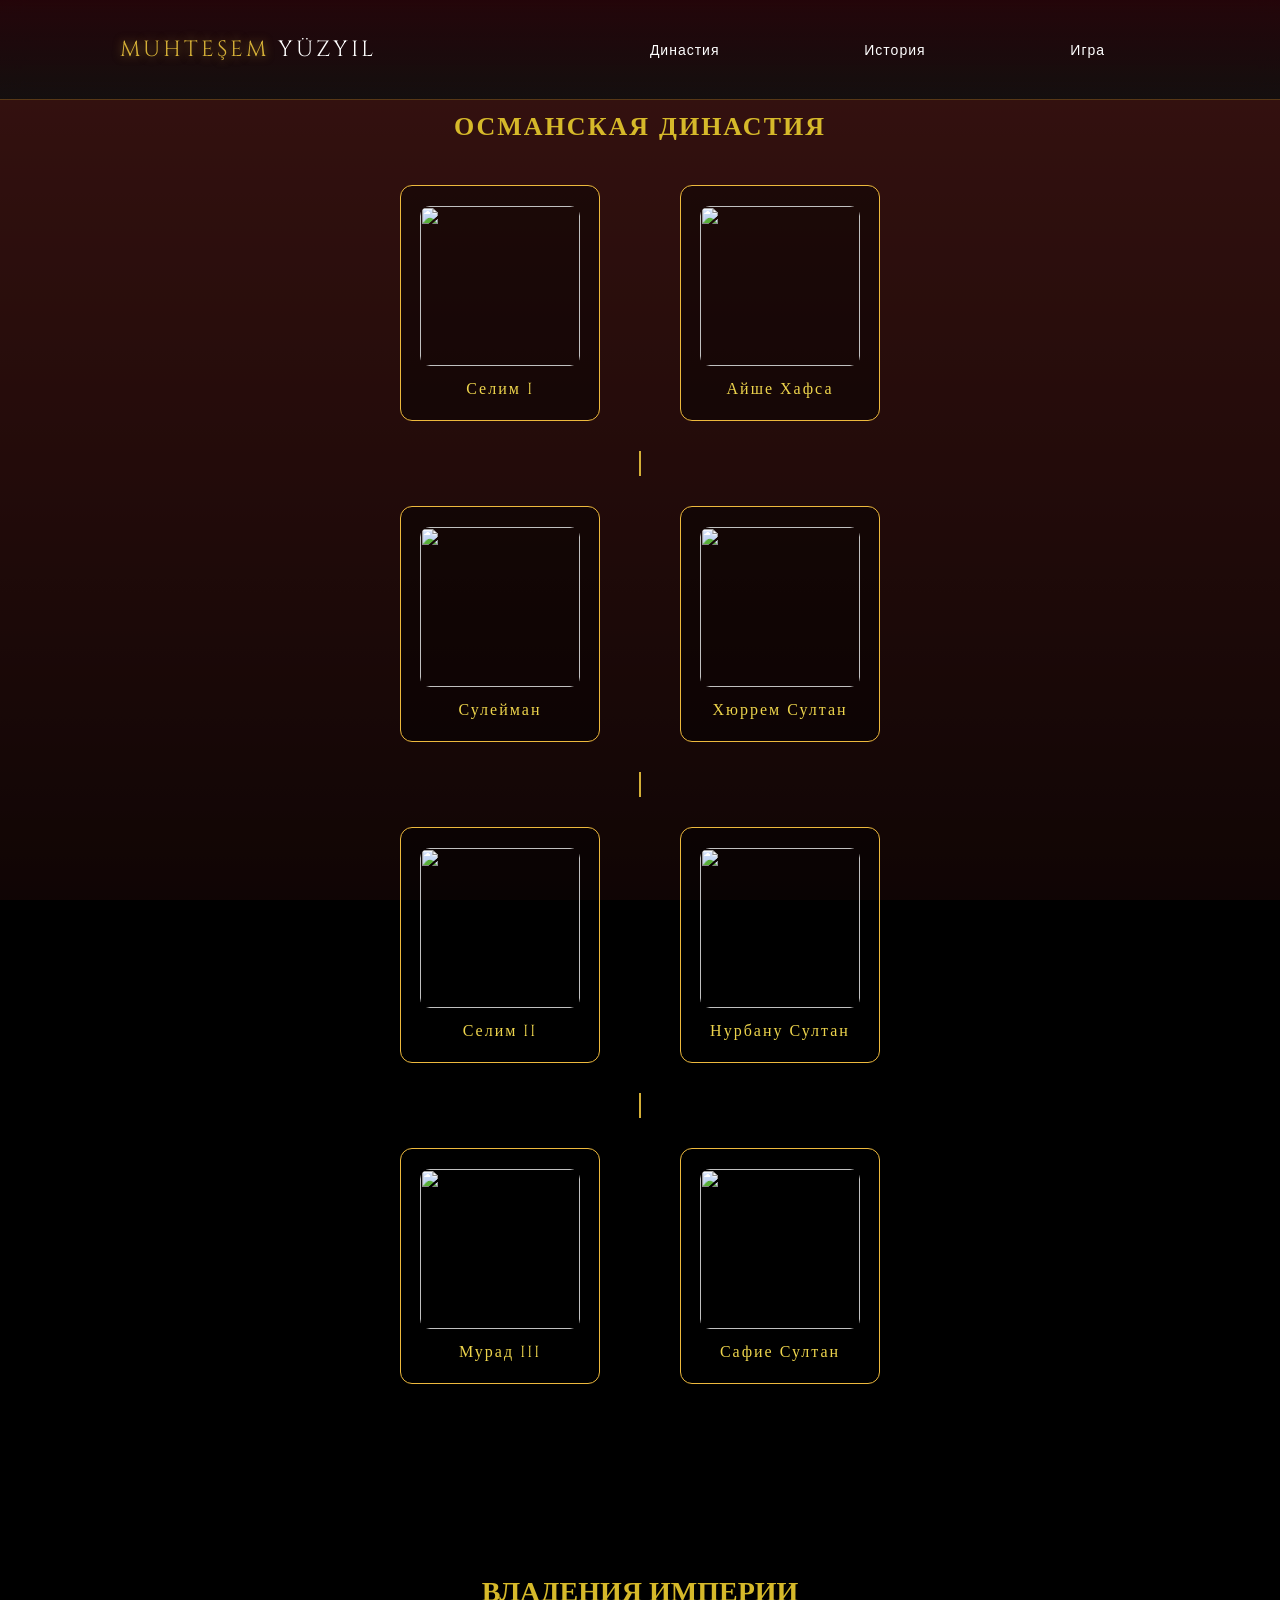
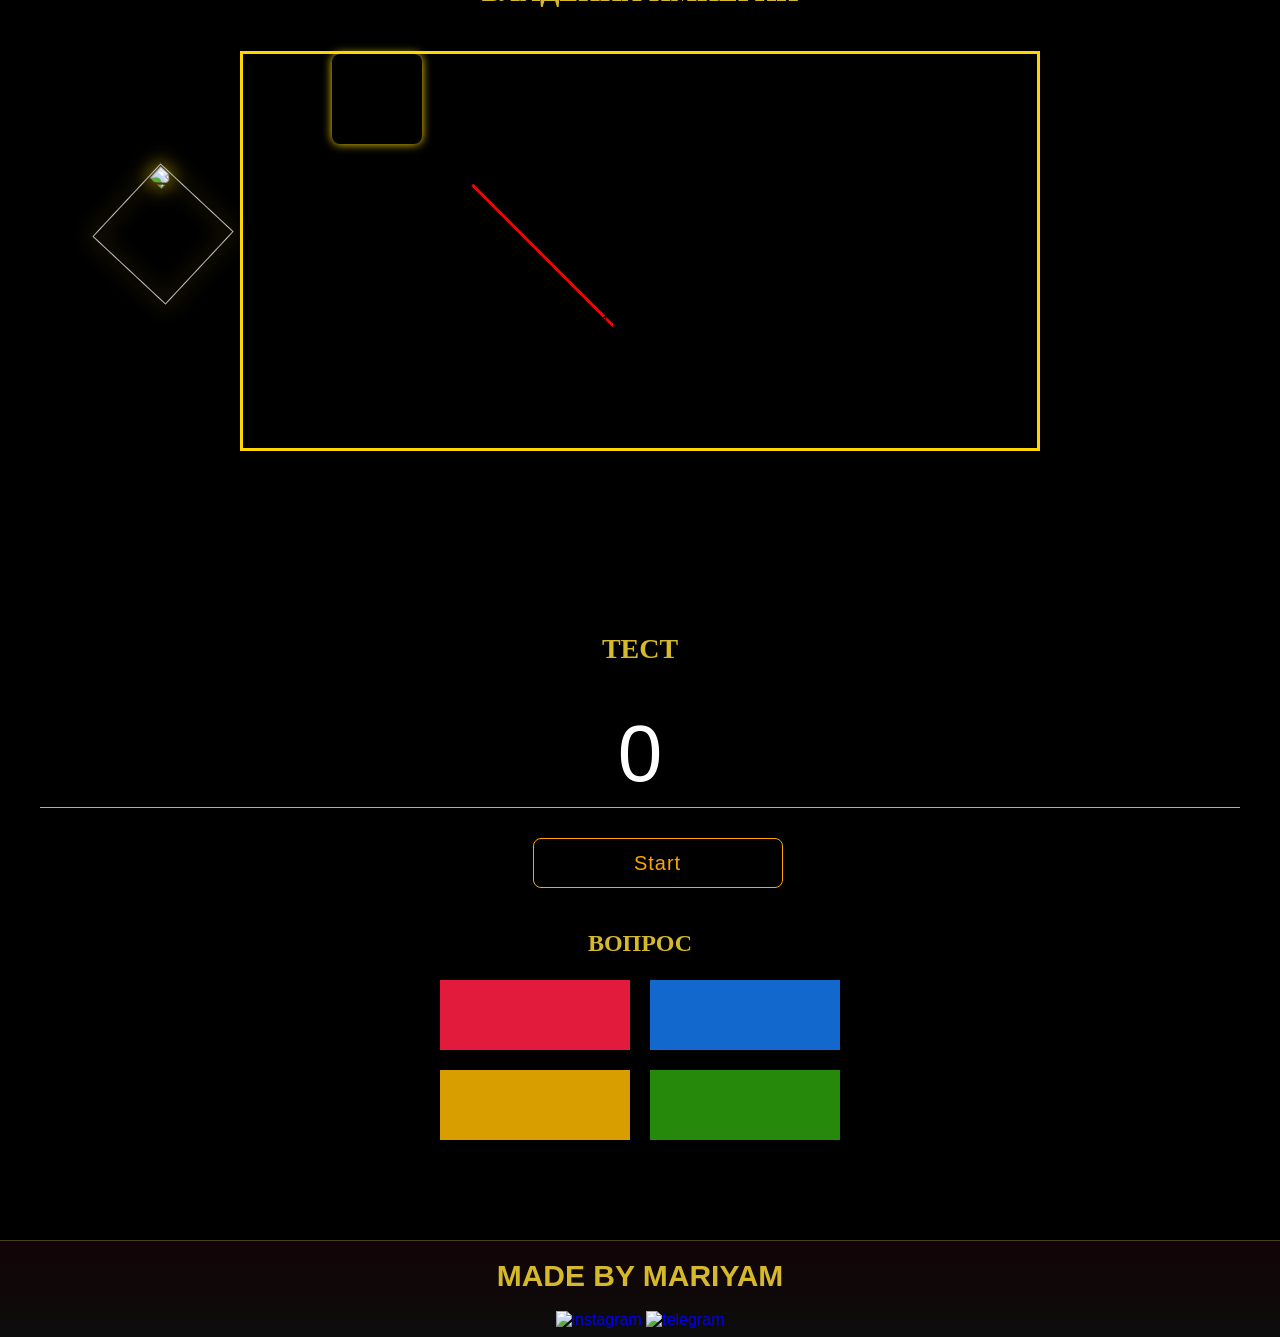
==== dynasty.html @ 9ba416c9 "init" ====
<!DOCTYPE html>
<html lang="en">
<head>
    <meta charset="UTF-8">
    <title>Династия</title>
    <link href="https://fonts.googleapis.com/css2?family=Cinzel:wght@400;600&family=Playfair+Display:wght@400;600&display=swap" rel="stylesheet">
    <link rel="stylesheet" href="project/css/style.css">
    <link rel="stylesheet" href="project/css/core.css">
    <link rel="stylesheet" href="project/css/dynasty.css">
</head>
<body>

<div class="wrapper">
    <div class="header">
        <div class="container">
            <div class="inner_header">
                <a href="index.html">
                    <div class="logotype">
                        <span class="gold">MUHTEŞEM</span>
                        <span class="white">YÜZYIL</span>
                    </div>
                </a>
                <ul class="menu">
                    <li class="menu_link">
                        <a href="dynasty.html">Династия</a>
                    </li>
                    <li class="menu_link">
                        <a href="history.html">История</a>
                    </li>
                    <li class="menu_link">
                        <a href="game.html">Игра</a>
                    </li>
                </ul>
<!--                <button class="btn" id="btn-get">Click me!</button>-->
            </div>
        </div>
    </div>

    <div class="dynasty">
        <h2>Османская династия</h2>

            <div id="dynasty_tree"></div>

        <div class="smoke"></div>
    </div>

    <div class="move_block">
        <div class="container">
            <h2>Владения империи</h2>
            <div class="ottoman_map">
                <div class="parent_block">

                    <div class="route">
                        <div class="route-line"></div>
                        <div class="route-arrow"></div>

<!--                        <img src="https://image.shutterstock.com/image-vector/ottoman-empire-flags-turkey-old-260nw-2445225879.jpg" class="ottoman-flag">-->

                        <div class="conquest-text">1517г. - Завоевание Египта</div>
                    </div>


                    <img src="https://www.pngarts.com/files/3/Compass-PNG-Pic.png" class="compass">

                    <div class="child_block"></div>

                </div>
            </div>
        </div>
    </div>

    <div class="stopwatch">
        <div class="container">
            <h2 class="test">ТЕСТ</h2>
            <div class="time">
                <div class="time_block">
                    <div class="interval" id="seconds">0</div>
                </div>
            </div>
            <div class="time_buttons">
                <button class="btn" id="start">Start</button>
<!--                <button class="btn" id="stop">Stop</button>-->
<!--                <button class="btn" id="reset">Reset</button>-->
            </div>
        </div>
        <div class="quiz">
            <h3 id="question">Вопрос</h3>
            <div class="answers">
                <button class="answer red"></button>
                <button class="answer blue"></button>
                <button class="answer yellow"></button>
                <button class="answer green"></button>
            </div>
        </div>
    </div>


    <div class="footer">
        <div class="container">
            <div class="inner_footer">
                <h2>Made by Mariyam</h2>
            </div>
            <a href="https://www.instagram.com/mari__07_/" target="_blank">
                <img src="https://cdn-icons-png.flaticon.com/512/2111/2111463.png" alt="instagram">
            </a>
            <a href="https://t.me/mari_dzh7" target="_blank">
                <img src="https://cdn-icons-png.flaticon.com/512/2111/2111646.png" alt="telegram">
            </a>
        </div>
    </div>
</div>

<div class="modal">
    <div class="modal_dialog">
        <div class="modal_content">
            <form action="#">
                <div class="modal_close">&times;</div>
                <div class="modal_title">Мы свяжемся с вами как можно быстрее!</div>
                <label>
                    <input required placeholder="Ваше имя" name="name" type="text" class="modal_input">
                </label>
                <label>
                    <input required placeholder="Ваш номер телефона" name="phone" class="modal_input">
                </label>
                <button class="btn btn_dark btn_min">Перезвонить мне</button>
            </form>
        </div>
    </div>
</div>

</body>
<script src="project/js/dynasty.js"></script>
<script src="project/js/modal.js"></script>
</html>
---- project/css/style.css ----
/* HEADER */
body {
    /*cursor: url('https://chatgpt.com/backend-api/estuary/content?id=file_00000000013c7243aaf059fb19b77532&ts=492713&p=fs&cid=1&sig=d4c660093b5280d7001f8eb214fd654121c691ce8e9b17102911279c625fac10&v=0') auto;*/
}
/*:root {*/
/*    --gold: #d4af37;*/
/*    --dark: #0a0a0a;*/
/*    --text: #e8d7a5;*/
/*}*/

/*body {*/
/*    background: var(--dark);*/
/*    color: var(--text);*/
/*    font-family: 'Cormorant Garamond', serif;*/
/*}*/
/*.container {*/
/*    width: 90%;*/
/*    margin: 0 auto;*/
/*}*/

/*section {*/
/*    padding: 120px 0;*/
/*}*/
.header {
    height: 100px;
    display: flex;
    align-items: center;
    width: 100%;
    position: fixed;
    top: 0;
    padding: 20px 0;
    background: linear-gradient(
            to bottom,
            rgba(35, 5, 10, 0.95),
            rgba(15, 15, 15, 0.85)
    );
    backdrop-filter: blur(12px);
    border-bottom: 1px solid rgba(212,175,55,0.3);
    z-index: 1000;
    transition: 0.4s ease;
}

.inner_header {
    width: 90%;
    margin: auto;

    height: 100%;
    display: flex;
    align-items: center;
    justify-content: space-between;
    padding: 10px 20px;
    border-radius: 10px;
    transition: 0.3s;
}

/* LOGOTYPE */

.logotype {
    font-size: 22px;
    cursor: pointer;
    font-family: 'Cinzel', serif;
    letter-spacing: 3px;
}
.logotype .gold{
    color: #d4af37;
    text-shadow: 0 0 10px rgba(212,175,55,0.6);
}
.logotype .white{
    color: white;
}

/* HEADER MENU */

.menu {
    display: flex;
    justify-content: space-around;
    width: 600px;
}

.menu_link a {
    margin-left: 35px;
    text-decoration: none;
    color: white;
    font-size: 14px;
    letter-spacing: 1px;
    position: relative;
    transition: 0.3s;
}

.menu_link a:hover {
    text-decoration: underline;
    color: #d4af37;
    text-shadow: 0 0 8px rgba(90, 15, 28, 0.8);
}
.menu_link a::after{
    content: "";
    position: absolute;
    left: 0;
    bottom: -6px;
    width: 0;
    height: 1px;
    background: #d4af37;
    transition: 0.4s ease;
}
.menu a:hover::after {
    width: 100%;
}
.btn {
    margin-left: 35px;
    text-decoration: none;
    color: white;
    font-size: 18px;
    letter-spacing: 1px;
    position: relative;
    transition: 0.3s;
}
.btn:hover {
    text-decoration: underline;
    color: #d4af37;
    text-shadow: 0 0 8px rgba(90, 15, 28, 0.8);
}

/* MAIN BLOCK */

.main_block {
    position: relative;
    min-height: 100vh;
    background: url("https://cdn.slidesharecdn.com/ss_thumbnails/thetopkappalacemuseum-090712150427-phpapp02-thumbnail.jpg?width=640&height=640&fit=bounds") center/cover no-repeat;
    overflow: hidden;
    display: flex;
    align-items: center;
    animation: slowZoom 5s ease-in-out infinite alternate;
}

@keyframes slowZoom {
    from { background-size: 100%; }
    to { background-size: 110%; }
}
.overlay {
    position: absolute;
    inset: 0;
    background: linear-gradient(
            to bottom,
            rgba(0,0,0,0.6),
            rgba(0,0,0,0.9)
    );
    z-index: 1;
}
.overlay {
    position: absolute;
    inset: 0;
    background: linear-gradient(
            to bottom,
            rgba(0,0,0,0.6),
            rgba(0,0,0,0.9)
    );
    z-index: 1;
}
/*.inner_main {*/
/*    position: relative;*/
/*    z-index: 3;*/
/*    text-align: center;*/
/*    color: #e8d7a5;*/
/*    width: 100%;*/
/*}*/

/*.title {*/
/*    font-size: 70px;*/
/*    font-family: 'Cinzel', serif;*/
/*    letter-spacing: 6px;*/
/*    background: linear-gradient(90deg, #b8860b, #ffd700, #b8860b);*/
/*    background-size: 200%;*/
/*    -webkit-background-clip: text;*/
/*    -webkit-text-fill-color: transparent;*/
/*    animation: goldMove 6s linear infinite;*/
/*}*/

/*@keyframes goldMove {*/
/*    to { background-position: 200%; }*/
/*}*/
.inner_main {
    position: relative;
    z-index: 3;
    text-align: center;
    color: #e8d7a5;
    width: 100%;
    display: flex;
    justify-content: center;
    align-items: center;
    min-height: 100vh;
    /*max-width: 900px;*/
    /*margin: 0 auto;*/
}

.title {
    font-size: 80px;
    font-family: 'Cinzel', serif;
    letter-spacing: 8px;
    background: linear-gradient(90deg, #b8860b, #ffd700, #b8860b);
    background-size: 200%;
    -webkit-background-clip: text;
    -webkit-text-fill-color: transparent;
    animation: goldMove 6s linear infinite;
    text-transform: uppercase;
    line-height: 1.2;
}

@keyframes goldMove {
    to { background-position: 200%; }
}
.text_side {
    animation: fadeUp 2s ease forwards;
    opacity: 0.8;
    /*max-width: 800px;*/
    /*margin: 20px auto;*/
}

@keyframes fadeUp {
    from {
        transform: translateY(90px);
        opacity: 0;
    }
    to {
        transform: translateY(0);
        opacity: 1;
    }
}

.main_text {
    margin: 10px;
    font-size: 30px;
    font-family: 'Cormorant Garamond', serif;
}
.quote {
    font-size: 30px;
    font-family: 'Cormorant Garamond', serif;
}
#dustCanvas {
    position: absolute;
    inset: 0;
    z-index: 2;
    pointer-events: none;
}
.main_block::after {
    content: "";
    position: absolute;
    inset: 0;
    background: url("https://avatars.mds.yandex.net/i?id=16b8038b247b19db15b7fdd1bf0039f4725f9cbc-9211743-images-thumbs&n=13") center/cover no-repeat;
    z-index: 3;
    opacity: 0.05;
    animation: smokeMove 20s linear infinite;
}

@keyframes smokeMove {
    from { transform: translateX(-5%); }
    to { transform: translateX(5%); }
}
.main_block::before {
    content: "";
    position: absolute;
    inset: 0;
    background: radial-gradient(circle at center, transparent 40%, black 90%);
    z-index: 2;
}

/* BUTTONS COLOR PICKER */

.colors-buttons {
    display: flex;
    justify-content: space-between;
    margin-top: 50px;
}

.btn-color {
    border-radius: 20px;
    border-color: white !important;
}

/* FOOTER */

.footer {
    background: #2c2d2f;
    width: 100%;
    background: linear-gradient(
            to bottom,
            rgba(19, 4, 6, 0.95),
            rgba(15, 15, 15, 0.85)
    );
    border-top: 1px solid rgba(212,175,55,0.3);
}

.inner_footer {
    display: flex;
    align-items: center;
    justify-content: center;
    height: 70px;
}

.footer h2 {
    text-transform: uppercase;
    color: #d6b92a;
    font-weight: 600;
}
.footer img {
    width: 35px;
    margin-bottom: 8px;
}
.footer .container {
    text-align: center;
}


        /* SLIDER BLOCK */

.inner_slider h2 {
    font-family: 'Cinzel', serif;
    font-size: 28px;
    color: #d4af37;
    margin-bottom: 40px;
    letter-spacing: 2px;
    position: relative;
    z-index: 3;
}
.slider_block {
    padding: 100px 0;
    background: black;
}

.slider {
    position: relative;
    width: 100%;
    height: 450px;
    overflow: hidden;
    border-radius: 20px;
    display: flex;
    align-items: center;
    justify-content: space-between;
    background-size: cover;
    padding: 40px;
}
.slider::after {
    content: "";
    position: absolute;
    inset: 0;
    background: linear-gradient(
            to top,
            rgba(0,0,0,0.9),
            transparent
    );
    pointer-events: none;
}
.slider_block{
    position:relative;
    height:100vh;
    gap: 60px;
    overflow:hidden;
    transition:background-image 1s ease;
    background: url("https://trip-advice.ru/wp-content/uploads/2020/08/stambul-velikolepnyj-vek-ekskursii-dostoprimechatelnosti-2.jpg") center/cover no-repeat;
}
.slider_block::before{
    content:"";
    position:absolute;
    inset:0;
    background:linear-gradient(
            rgba(0,0,0,0.5),
            rgba(0,0,0,0.85)
    );

    backdrop-filter: blur(5px);
}
.slider_block{
    animation: zoomBackground 20s infinite alternate ease-in-out;
}

@keyframes zoomBackground{
    from{
        background-size:100%;
    }
    to{
        background-size:110%;
    }
}
.personage-card {
    min-height: auto;
    transition: opacity 0.5s ease, transform 0.5s ease;
    position: relative;
    z-index: 2;
}
.personage-card h3 {
    font-size: 30px;
    color: #d4af37;
    font-family: 'Cinzel', serif;
    margin-bottom: 10px;
}
.personage-card p{
    font-size: 20px;
    margin: 10px;
    color: white;
    text-align: center;
}
.personage-card img {
    display: block;
    margin: 0 auto;
    position: static;
    object-fit: cover;
    width: 450px;
    height: 300px;
    /*box-shadow:0 0 25px rgba(212,175,55,0.4);*/
    /*border-radius:10px;*/
    border:2px solid #d4af37;
    border-radius: 15px;
    box-shadow: 0 20px 60px rgba(0,0,0,0.6);
    transition: transform 0.5s ease, box-shadow 0.5s ease;
}
.personage-card img:hover {
    transform: scale(1.05);
    box-shadow: 0 30px 80px rgba(212,175,55,0.8);
}

/* CHRONICLE */

.chronicle {
    text-align: center;
    padding: 100px 20px;
    position:relative;
    overflow:hidden;
    transition:background-image 1s ease;
    background: url("https://abrakadabra.fun/uploads/posts/2022-12/1670604159_9-abrakadabra-fun-p-dekoratsii-velikolepnogo-veka-11.jpg") center/cover no-repeat;
}
.chronicle {
    animation: zoomBackground 20s infinite alternate ease-in-out;
}

@keyframes zoomBackground{
    from{
        background-size:100%;
    }
    to{
        background-size:110%;
    }
}

.chronicle::before{
    content:"";
    position:absolute;
    inset:0;
    background:rgba(20,15,5,0.65);
    z-index: 1;
}
.chronicle_item{
    position:relative;
    z-index:2;
}
.chronicle_item h2 {
    font-size: 28px;
    margin-bottom: 40px;
    font-family: 'Cinzel', serif;
    color: #d4af37;
}

.buttons button {
    background: transparent;
    border: 2px solid #d4af37;
    box-shadow: 0 0 30px rgba(90, 15, 28, 0.5);
    border-radius: 10px;
    color: #c6a75e;
    padding: 10px 20px;
    margin: 10px;
    cursor: pointer;
    transition: 0.3s;
    font-size: 18px;
    position: relative;
    overflow: hidden;
}
.buttons button::after {
    content: "";
    position: absolute;
    width: 0;
    height: 100%;
    left: 0;
    top: 0;
    background: rgba(212,175,55,0.2);
    transition: 0.3s;
}
.buttons button::before {
    content: "";
    position: absolute;
    inset: 0;
    background: #bca349;
    transform: scaleX(0);
    transform-origin: left;
    transition: 0.3s;
    z-index: -1;
}

.buttons button:hover::after {
    width: 100%;
}

.buttons button:hover {
    background: #c6a75e;
    color: #111;
}
.scroll-container {
    display: flex;
    align-items: stretch;
    justify-content: center;
    margin-top: 60px;
}
.scroll-roll {
    width: 70px;
    min-height: 220px;

    background:
            radial-gradient(circle at 30% 50%, #f0d8a0, #b3873f 70%);

    border-radius: 50px;

    box-shadow:
            inset 0 0 15px rgba(0,0,0,0.6),
            inset 0 0 40px rgba(80,40,10,0.4);

    transition: transform 1s ease;
}

.scroll-paper {
    background:
            radial-gradient(circle at 50% 40%, rgba(0,0,0,0) 60%, rgba(0,0,0,0.25) 100%),
            linear-gradient(to bottom, #474744, #333230);
    color: #2a1a12;
    width: 0;
    min-height: 220px;
    height: auto;
    overflow: hidden;
    transition: width 1s ease;

    display: flex;
    align-items: center;
    justify-content: center;

    padding: 60px 80px;
    position: relative;

    box-shadow:
            inset 0 0 60px rgba(0,0,0,0.25),
            inset 0 0 120px rgba(120,80,30,0.15),
            0 30px 80px rgba(0,0,0,0.7);
    /*background: linear-gradient(#2c2c2c, #1a1a1a);*/
    border: 1px solid rgba(212,175,55,0.3);
}

.scroll-paper::before {
    content: "";
    position: absolute;
    top: 0;
    left: 0;
    height: 40px;
    width: 100%;
    background: linear-gradient(to bottom, rgba(0,0,0,0.15), transparent);
    pointer-events: none;
}

.scroll-paper h3 {
    font-family: 'Cinzel', serif;
    font-size: 26px;
    text-align: center;
    margin-bottom: 30px;
    color: #5a3d1f;
}

.scroll-paper::after {
    content: "";
    position: absolute;
    inset: 0;
    background: radial-gradient(circle at 10% 20%, rgba(0,0,0,0.15), transparent 40%),
    radial-gradient(circle at 90% 80%, rgba(0,0,0,0.15), transparent 40%);
    pointer-events: none;
}

.scroll-paper.open {
    width: 600px;
}
.scroll-container.open .left-roll {
    transform: rotate(-10deg);
}

.scroll-container.open .right-roll {
    transform: rotate(10deg);
}
.scroll.open {
    max-height: 1000px;
    padding: 40px;
}

#scroll-text {
    font-family: 'Cormorant Garamond', serif;
    font-size: 25px;
    font-weight: bold;
    line-height: 1.9;
    text-align: justify;

    color: #c6a75e;
}
.feather {
    position: absolute;
    width: 40px;
    height: 40px;
    background: url('https://png.klev.club/uploads/posts/2024-03/png-klev-club-p-pero-png-16.png') center/contain no-repeat;
    pointer-events: none;
    transform: rotate(-20deg);
    transition: transform 0.1s linear;
}


/* VIDEO BLOCK */

.block_video {
    background: black;
    padding: 100px 0;
}
.block_video h3{
    font-family: 'Cinzel', serif;
    font-size: 28px;
    color: #d4af37;
}

.inner_block_video {
    display: flex;
    justify-content: center;
    margin-top: 50px;
    border: 2px solid #d4af37;

    box-shadow: 0 0 30px rgba(90, 15, 28, 0.5);
    border-radius: 20px;
}
iframe{
    border: none;
}

/* MODAL */

.modal {
    position: fixed;
    height: 100%;
    width: 100%;
    top: 0;
    left: 0;
    z-index: 2;
    background: rgba(0, 0, 0, 0.5);
    backdrop-filter: blur(10px);
    display: none;
}

.modal_dialog {
    max-width: 500px;
    margin: 200px auto;
}

.modal_content {
    position: relative;
    width: 100%;
    padding: 40px;
    background-color: black;
    border: 2px solid var(--orange);
    border-radius: 4px;
    max-height: 80vh;
    overflow-y: auto;
}

.modal_content form {
    display: flex;
    flex-direction: column;
    align-items: center;
}

.modal_close {
    position: absolute;
    top: 8px;
    right: 14px;
    font-size: 30px;
    color: red;
    opacity: 0.5;
    font-weight: 700;
    border: none;
    background-color: transparent;
    cursor: pointer;
}

.modal_title {
    text-align: center;
    font-size: 22px;
    text-transform: uppercase;
    color: white;
}

.modal_content label, .btn_min {
    width: 100% !important;
    margin-top: 10px;
}

.modal_content input {
    width: 100%;
}
---- project/css/core.css ----
* {
    margin: 0;
    padding: 0;
    box-sizing: border-box;
}

.container {
    width: 1200px;
    margin: 0 auto;
}

body {
    font-family: "Britannic Bold", sans-serif;
    background: #c2d0d0;
}

.btn {
    width: 250px;
    height: 50px;
    font-size: 20px;
    cursor: pointer;
    border: 1px solid var(--orange);
    background: black;
    color: var(--orange);
    border-radius: 8px;
}

.btn:hover {
    background: #414349;
}

.btn:active {
    background: #56585D;
    border: 2px solid var(--orange);
}

a {
    text-decoration: none;
}

li {
    list-style: none;
}

h1 {
    text-align: center;
    font-size: 70px;
    color: white;
    margin: 0 auto;
    text-transform: uppercase;
    font-weight: 600;
}

h2 {
    text-align: center;
    font-size: 30px;
    color: white;
    margin: 0 auto;
    text-transform: uppercase;
    font-weight: 600;
}

h3 {
    text-align: center;
    font-size: 30px;
    color: white;
    margin: 0 auto;
    text-transform: uppercase;
    font-weight: 600;
}

h4 {
    font-size: 24px;
    color: white;
    text-transform: uppercase;
    font-weight: 600;
}

strong {
    color: #F79300;
}

label {
    font-size: 24px;
    color: var(--orange);
}

input {
    width: 350px;
    height: 50px;
    font-size: 20px;
    padding-left: 5px;
    color: var(--orange);
    background: black;
    border: 2px solid var(--orange);
}

.checker {
    color: white;
    font-size: 30px;
}

.btn-slide {
    display: block;
    width: 100px;
    height: 100px;
    background: var(--orange);
    color: black;
    font-size: 20px;
    text-transform: uppercase;
    border-radius: 50%;
    font-weight: 800;
    z-index: 1;
}

.btn-slide:hover {
    background: #b68733 !important;
    cursor: pointer;
    color: white;
}

:root {
    --orange: orange;
    --black: black;
}
---- project/css/dynasty.css ----
/* GMAIL BLOCK */
body {
    position: relative;
    background: black;
}
body::before {
    content: "";
    position: fixed;
    top: 0;
    left: 0;
    width: 100%;
    height: 100%;
    background-image: linear-gradient(rgb(124, 66, 66), rgba(50, 16, 23, 0.9)), url("https://moyatursiya.ru/wp-content/uploads/2022/06/Chto-yest-v-Topkapy-2.jpg");
    background-size: cover;
    background-position: center;
    opacity: 0.25;
    filter: sepia(1) saturate(6) hue-rotate(320deg);
    z-index: -1;

    pointer-events: none;
    animation: smokeMove 60s linear infinite;
}
@keyframes smokeMove {
    0% {
        background-position: 0 0;
    }
    50% {
        background-position: 200px 100px;
    }
    100% {
        background-position: 0 0;
    }
}

.dynasty{
    padding: 110px 20px;
    /*background: black;*/
    background: transparent;
    background-size: cover;
    min-height: 100vh;
    position: relative;
    text-align:center;
    color:#d4af37;
    overflow: hidden;
}

.dynasty::after{
    content:"";
    position:absolute;
    left:-150px;
    top:100px;
    width:500px;
    height:500px;
    background-size:contain;
    opacity:0.15;
    pointer-events:none;
}
.dynasty h2 {
    font-size: 26px;
    color: #d6b92a;
    font-family: 'Cinzel', serif;
    letter-spacing:2px;
}

#dynasty_tree{
    display:flex;
    flex-direction:column;
    align-items:center;
    margin-top: 40px;
    gap: 30px;
}

.dynasty-row {
    display: flex;
    align-items: center;
    justify-content: center;
    gap: 80px;
    position: relative;
    /*!*opacity: 0;*!*/
    /*!*transform: translateY(30px);*!*/
    /*!*transition: 0.8s;*!*/
    /*margin: 10px 0;*/

    /*transform: translateZ(0);*/
    /*will-change: transform, opacity;*/
    /*backface-visibility: hidden;*/
}
.generation{
    display: flex;
    gap: 90px;
    align-items: center;
}
.person{
    width: 200px;
    padding: 20px;
    background: rgba(0,0,0,0.4);
    border:1px solid #edb93d;;
    border-radius:12px;

    display:flex;
    flex-direction:column;
    align-items:center;
    gap:12px;
}
.person img{
    width: 160px;
    height: 160px;
    object-fit: cover;
    border-radius: 10px;
}
.person p {
    color: #edd44c;
    font-family: 'Cinzel', serif;
    letter-spacing:2px;
}

.person-name{
    margin:0;
    color:white;
    font-size:16px;
    text-align:center;
    font-family: 'Cinzel', serif;
    letter-spacing: 1px;
}

.person:hover{
    transform:scale(1.03);
    box-shadow:0 0 10px #d4af37;
}

.dynasty-line {
    width: 2px;
    height: 25px;
    background: #d4af37;
}
.dynasty h2,
#dynasty_tree{
    position: relative;
    z-index: 2;
}
.card {
    width: 200px;
    height: 300px;
    position: relative;
    z-index: 1;
    transition: 0.3s;
}
.card:hover {
    z-index: 10;

}
/*.card-inner {*/
/*    width: 100%;*/
/*    height: 100%;*/
/*    position: relative;*/
/*    transition: transform 0.6s;*/
/*    transform-style: preserve-3d;*/
/*    !*will-change: transform;*!*/
/*}*/





/* MOVE BLOCK */

.move_block {
    background: transparent;
    padding: 80px 0;
}

.move_block h2 {
    font-size: 28px;
    color: #d6b92a;
    font-family: 'Cinzel', serif;
    margin-bottom: 40px;
}

.inner_parent_block {
    height: 400px;
    width: 400px;
    border: 1px solid var(--orange);
    border-radius: 18px;
}

.parent_block{
    width:800px;
    height:400px;

    border:3px solid gold;
    position:relative;
    margin:auto;

    background-image:url("https://static.wikia.nocookie.net/althistory/images/b/bc/%D0%92%D1%8B%D1%80%D0%B5%D0%B7%D0%BA%D0%B0.jpg/revision/latest/scale-to-width-down/1200?cb=20190303162324&path-prefix=ru");
    background-size: cover;
    background-position: center;
}

.conquest-text {
    position: absolute;
    top: 260px;
    left: 340px;
    color: black;
    font-size: 16px;
    opacity: 0;
    animation: showText 1s forwards;
    animation-delay: 3.5s;
}
@keyframes showText {
    from {opacity: 0;}
    to {opacity: 1;}
}

.route {
    position: absolute;
    top: 0;
    left: 0;
}
.route-line {
    position: absolute;
    top: 200px;
    left: 200px;
    width: 220px;
    height: 3px;
    background: red;
    transform: rotate(45deg);
    animation: drawRoute 3s forwards;
}
@keyframes drawRoute {
    0% {
        width: 0;
    }
    100% {
        width: 200px;
    }
}

.route-arrow{
    position: absolute;
    top: 280px;
    left: 420px;
    width: 0;
    height: 0;
    border-left: 14px solid red;
    border-top: 8px solid transparent;
    border-bottom: 8px solid transparent;
    opacity: 0;
    animation: moveArrow 3s forwards;
}
@keyframes moveArrow {
    0% {
        transform: translateX(0);
    }
    100% {
        transform: translateX(220px);
    }
}

.compass {
    position: absolute;
    width: 180px;
    left: -130px;
    top: 130px;
    transition: transform 0.1s linear;

    filter: drop-shadow(0 0 10px gold);

    animation: compaaGlow 3s infinite alternate;
}
@keyframes compassGlow {
    0% {
        transform: scale(1);
    }
    100% {
        transform: scale(1.05);
    }
}

.parent_block img {
    width: 100px;
    height: 100px;
    text-align: center;
}
.child_block {
    width: 90px;
    height: 90px;
    background-image: url("https://clutch.net.ua/crops/97e5b7/620x0/1/0/2019/10/16/BB8pBOnFIMzqdfIzuwmHx86YU0oZrDgP0qoK8vws.jpeg");
    background-repeat: no-repeat;
    background-size: cover;
    /*background: gold;*/
    position: absolute;
    right: -40px;
    top: 100px;
    left: 0;
    box-shadow: 0 0 10px gold;
    border-radius: 8px;
}
.child_block:hover {
    transform: scale(1.1);
}
.inner_move_block {
    margin-top: 50px;
}

/*----ANALOG CLOCK-----*/

.clock {
    --clock-size: 360px;
    width: var(--clock-size);
    height: var(--clock-size);
    position: absolute;
    inset: 0;
    margin: auto;
    border-radius: 50%;
    color: white;
}

.spike {
    position: absolute;
    width: 8px;
    height: 1px;
    background: #fff9;
    line-height: 20px;
    transform-origin: 50%;
    z-index: 5;
    inset: 0;
    margin: auto;
    font-style: normal;
    /*transform: rotate(var(--rotate)) translateX(var(--dail-size));*/
}
.spike:nth-child(5n+1) {
    box-shadow: -7px 0 #fff9;
}
.spike:nth-child(5n+1):after {
    content: attr(data-i);
    position: absolute;
    right: 22px;
    top: -10px;
    transition: 1s linear;
    /*transform: rotate(calc( var(--dRotate) - var(--rotate)));*/
}

.seconds {
    --dRotate: 0deg;
    --dail-size: calc((var(--clock-size)/ 2) - 8px);
    font-weight: 800;
    font-size: 18px;
    transform: rotate(calc( -1 * var(--dRotate)));
    position: absolute;
    inset: 0;
    margin: auto;
    transition: 1s linear;
}

.minutes {
    --dail-size: calc((var(--clock-size)/ 2) - 65px);
    font-size: 16px;
    transform: rotate(calc( -1 * var(--dRotate)));
    position: absolute;
    inset: 0;
    margin: auto;
    transition: 1s linear;
}

.stop-anim {
    transition: 0s linear;
}
.stop-anim .spike:after {
    transition: 0s linear !important;
}

.hour {
    font-size: 70px;
    font-weight: 900;
    position: absolute;
    left: 50%;
    top: 50%;
    transform: translate(-50%, -50%);
}

.minute {
    font-size: 36px;
    font-weight: 900;
    position: absolute;
    background: #000;
    z-index: 10;
    right: calc(var(--clock-size)/ 4.5);
    top: 50%;
    transform: translateY(-50%);
}
.minute:after {
    content: "";
    position: absolute;
    border: 2px solid #fff;
    border-right: none;
    height: 50px;
    left: -10px;
    top: 50%;
    border-radius: 40px 0 0 40px;
    width: calc(var(--clock-size)/ 2.75);
    transform: translatey(-50%);
}


/*-------STOP WATCH------ */

.quiz{
    margin-top: 40px;
    text-align: center;
}
.test {
    font-size: 28px;
    color: #d6b92a;
    font-family: 'Cinzel', serif;
    margin-bottom: 20px;
}
#question {
    font-size: 24px;
    color: #d6b92a;
    font-family: 'Cinzel', serif;
    margin-bottom: 20px;
}
.answers{
    display: grid;
    grid-template-columns: 1fr 1fr;
    gap: 20px;
    width: 400px;
    margin: auto;
}

.answer{
    height: 70px;
    font-size: 18px;
    border: none;
    cursor: pointer;
    color: white;
    transition: 0.3s;
}
.answer:hover {
    transform: scale(1.05);
}

.red {
    background:#e21b3c;
}
.blue {
    background:#1368ce;
}
.yellow {
    background:#d89e00;
}
.green {
    background:#26890c;
}

.time {
    color: white;
    display: flex;
    justify-content: center;
    font-size: 80px;
    height: 100px;
    width: 100%;
    border-bottom: 1px solid var(--orange);
    margin-top: 40px;
}

.time_block {
    display: flex;
    width: 500px;
    justify-content: center;
}

.stopwatch {
    padding: 100px 0;
    background: transparent;
}
.time_buttons {
    margin-top: 30px;
    width: 100%;
    display: flex;
    justify-content: center;
    align-items: center;
}
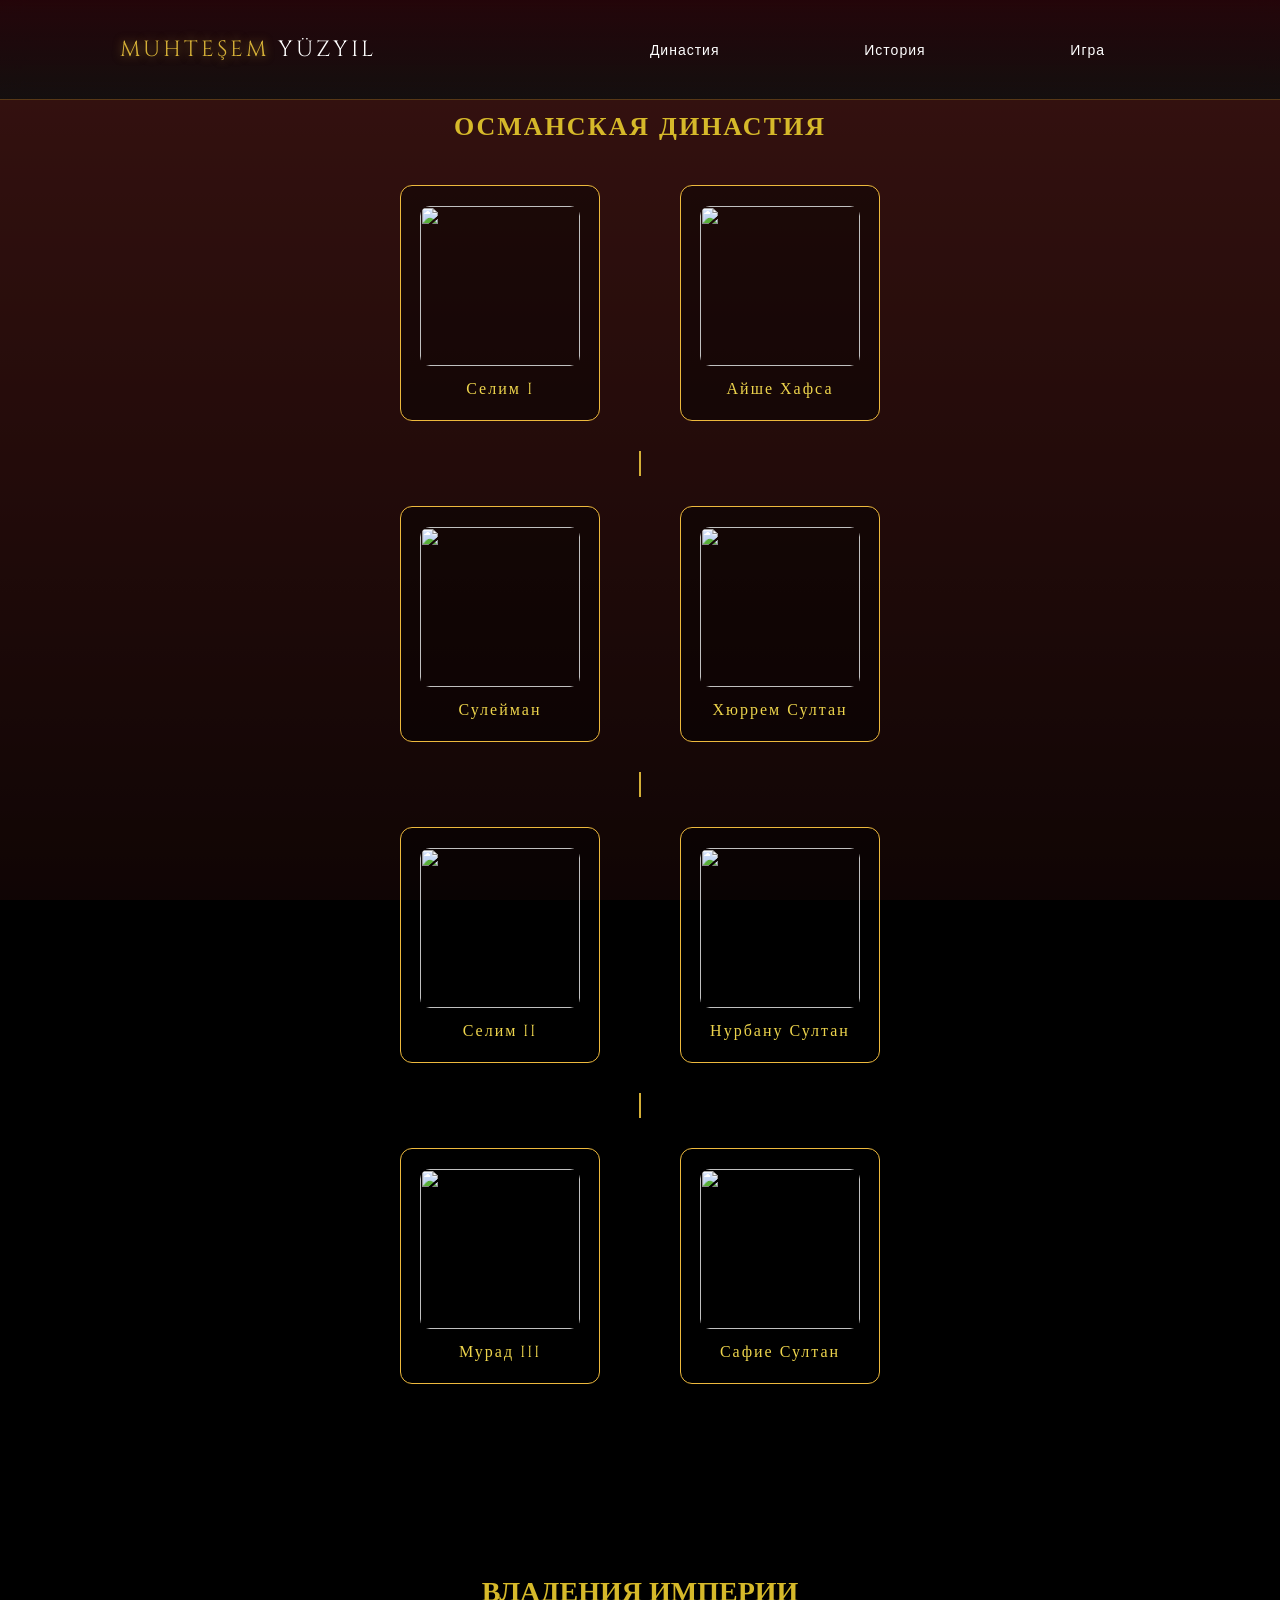
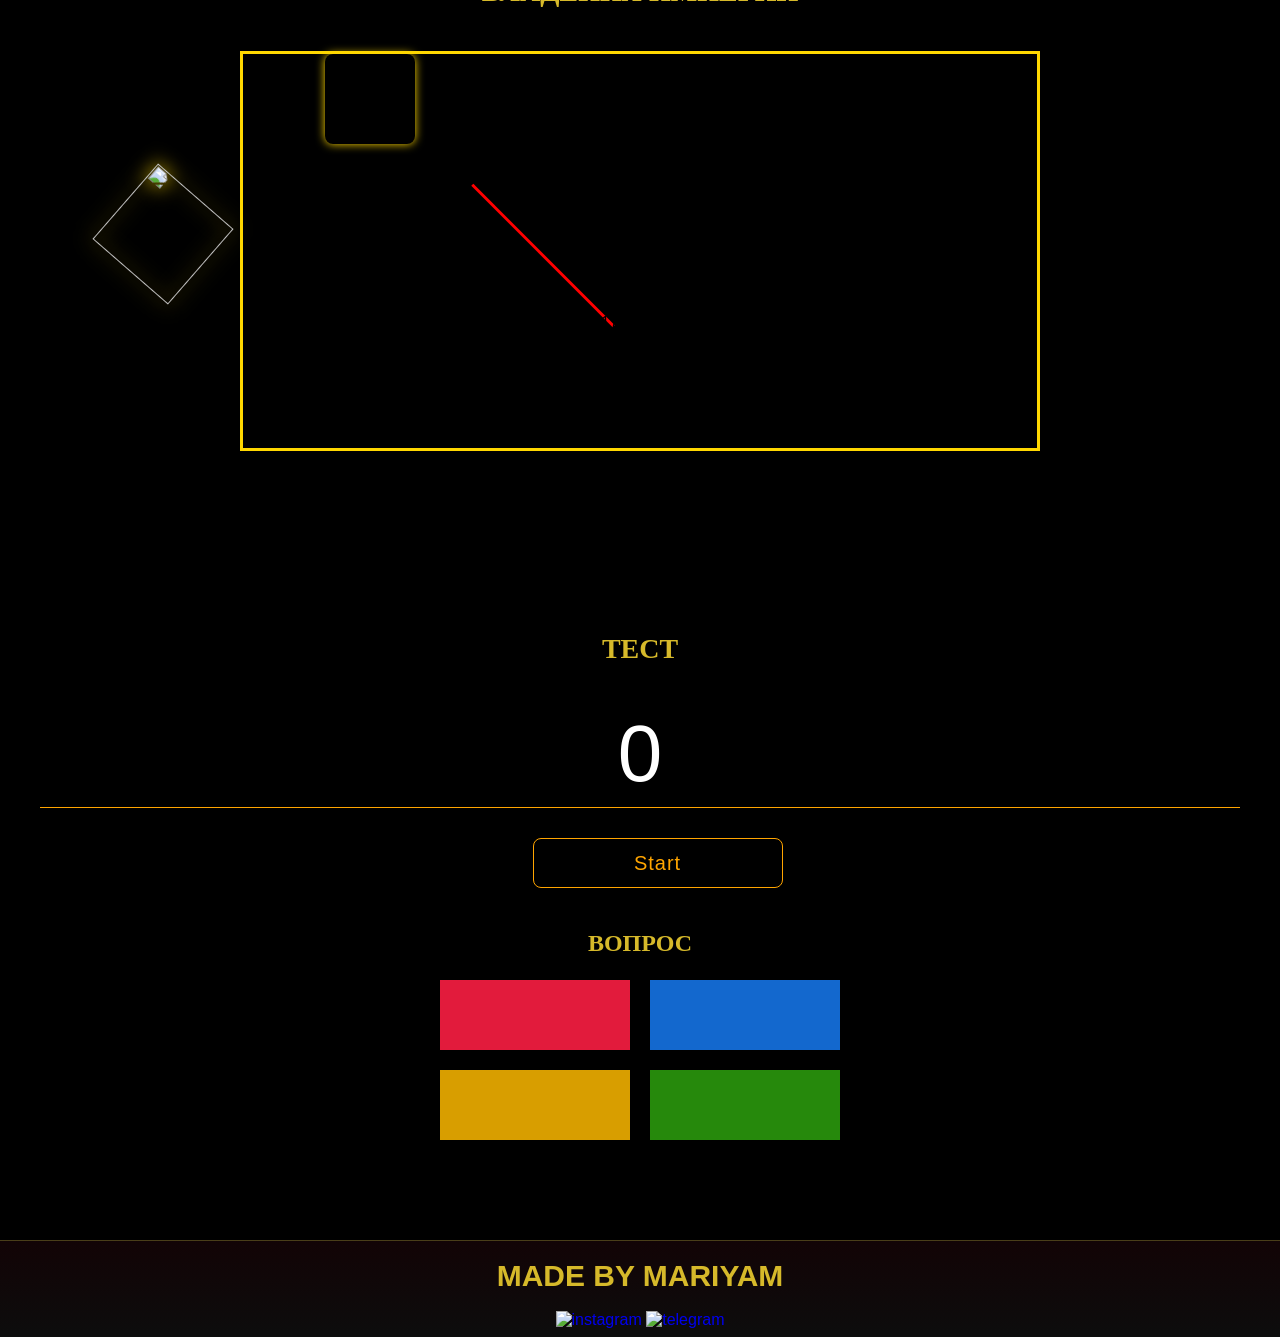
==== commit 7ab9577b: "add script" ====
--- a/dynasty.html
+++ b/dynasty.html
@@ -54,7 +54,7 @@
                         <div class="route-line"></div>
                         <div class="route-arrow"></div>
 
-<!--                        <img src="https://image.shutterstock.com/image-vector/ottoman-empire-flags-turkey-old-260nw-2445225879.jpg" class="ottoman-flag">-->
+
 
                         <div class="conquest-text">1517г. - Завоевание Египта</div>
                     </div>
@@ -79,8 +79,7 @@
             </div>
             <div class="time_buttons">
                 <button class="btn" id="start">Start</button>
-<!--                <button class="btn" id="stop">Stop</button>-->
-<!--                <button class="btn" id="reset">Reset</button>-->
+
             </div>
         </div>
         <div class="quiz">
@@ -110,23 +109,23 @@
     </div>
 </div>
 
-<div class="modal">
-    <div class="modal_dialog">
-        <div class="modal_content">
-            <form action="#">
-                <div class="modal_close">&times;</div>
-                <div class="modal_title">Мы свяжемся с вами как можно быстрее!</div>
-                <label>
-                    <input required placeholder="Ваше имя" name="name" type="text" class="modal_input">
-                </label>
-                <label>
-                    <input required placeholder="Ваш номер телефона" name="phone" class="modal_input">
-                </label>
-                <button class="btn btn_dark btn_min">Перезвонить мне</button>
-            </form>
-        </div>
-    </div>
-</div>
+<!--<div class="modal">-->
+<!--    <div class="modal_dialog">-->
+<!--        <div class="modal_content">-->
+<!--            <form action="#">-->
+<!--                <div class="modal_close">&times;</div>-->
+<!--                <div class="modal_title">Мы свяжемся с вами как можно быстрее!</div>-->
+<!--                <label>-->
+<!--                    <input required placeholder="Ваше имя" name="name" type="text" class="modal_input">-->
+<!--                </label>-->
+<!--                <label>-->
+<!--                    <input required placeholder="Ваш номер телефона" name="phone" class="modal_input">-->
+<!--                </label>-->
+<!--                <button class="btn btn_dark btn_min">Перезвонить мне</button>-->
+<!--            </form>-->
+<!--        </div>-->
+<!--    </div>-->
+<!--</div>-->
 
 </body>
 <script src="project/js/dynasty.js"></script>
--- a/project/css/style.css
+++ b/project/css/style.css
@@ -639,65 +639,65 @@
 
 /* MODAL */
 
-.modal {
-    position: fixed;
-    height: 100%;
-    width: 100%;
-    top: 0;
-    left: 0;
-    z-index: 2;
-    background: rgba(0, 0, 0, 0.5);
-    backdrop-filter: blur(10px);
-    display: none;
-}
-
-.modal_dialog {
-    max-width: 500px;
-    margin: 200px auto;
-}
-
-.modal_content {
-    position: relative;
-    width: 100%;
-    padding: 40px;
-    background-color: black;
-    border: 2px solid var(--orange);
-    border-radius: 4px;
-    max-height: 80vh;
-    overflow-y: auto;
-}
-
-.modal_content form {
-    display: flex;
-    flex-direction: column;
-    align-items: center;
-}
-
-.modal_close {
-    position: absolute;
-    top: 8px;
-    right: 14px;
-    font-size: 30px;
-    color: red;
-    opacity: 0.5;
-    font-weight: 700;
-    border: none;
-    background-color: transparent;
-    cursor: pointer;
-}
-
-.modal_title {
-    text-align: center;
-    font-size: 22px;
-    text-transform: uppercase;
-    color: white;
-}
-
-.modal_content label, .btn_min {
-    width: 100% !important;
-    margin-top: 10px;
-}
-
-.modal_content input {
-    width: 100%;
-}+/*.modal {*/
+/*    position: fixed;*/
+/*    height: 100%;*/
+/*    width: 100%;*/
+/*    top: 0;*/
+/*    left: 0;*/
+/*    z-index: 2;*/
+/*    background: rgba(0, 0, 0, 0.5);*/
+/*    backdrop-filter: blur(10px);*/
+/*    display: none;*/
+/*}*/
+
+/*.modal_dialog {*/
+/*    max-width: 500px;*/
+/*    margin: 200px auto;*/
+/*}*/
+
+/*.modal_content {*/
+/*    position: relative;*/
+/*    width: 100%;*/
+/*    padding: 40px;*/
+/*    background-color: black;*/
+/*    border: 2px solid var(--orange);*/
+/*    border-radius: 4px;*/
+/*    max-height: 80vh;*/
+/*    overflow-y: auto;*/
+/*}*/
+
+/*.modal_content form {*/
+/*    display: flex;*/
+/*    flex-direction: column;*/
+/*    align-items: center;*/
+/*}*/
+
+/*.modal_close {*/
+/*    position: absolute;*/
+/*    top: 8px;*/
+/*    right: 14px;*/
+/*    font-size: 30px;*/
+/*    color: red;*/
+/*    opacity: 0.5;*/
+/*    font-weight: 700;*/
+/*    border: none;*/
+/*    background-color: transparent;*/
+/*    cursor: pointer;*/
+/*}*/
+
+/*.modal_title {*/
+/*    text-align: center;*/
+/*    font-size: 22px;*/
+/*    text-transform: uppercase;*/
+/*    color: white;*/
+/*}*/
+
+/*.modal_content label, .btn_min {*/
+/*    width: 100% !important;*/
+/*    margin-top: 10px;*/
+/*}*/
+
+/*.modal_content input {*/
+/*    width: 100%;*/
+/*}*/
--- a/project/css/dynasty.css
+++ b/project/css/dynasty.css
@@ -77,14 +77,7 @@
     justify-content: center;
     gap: 80px;
     position: relative;
-    /*!*opacity: 0;*!*/
-    /*!*transform: translateY(30px);*!*/
-    /*!*transition: 0.8s;*!*/
-    /*margin: 10px 0;*/
-
-    /*transform: translateZ(0);*/
-    /*will-change: transform, opacity;*/
-    /*backface-visibility: hidden;*/
+
 }
 .generation{
     display: flex;
@@ -150,18 +143,6 @@
     z-index: 10;
 
 }
-/*.card-inner {*/
-/*    width: 100%;*/
-/*    height: 100%;*/
-/*    position: relative;*/
-/*    transition: transform 0.6s;*/
-/*    transform-style: preserve-3d;*/
-/*    !*will-change: transform;*!*/
-/*}*/
-
-
-
-
 
 /* MOVE BLOCK */
 
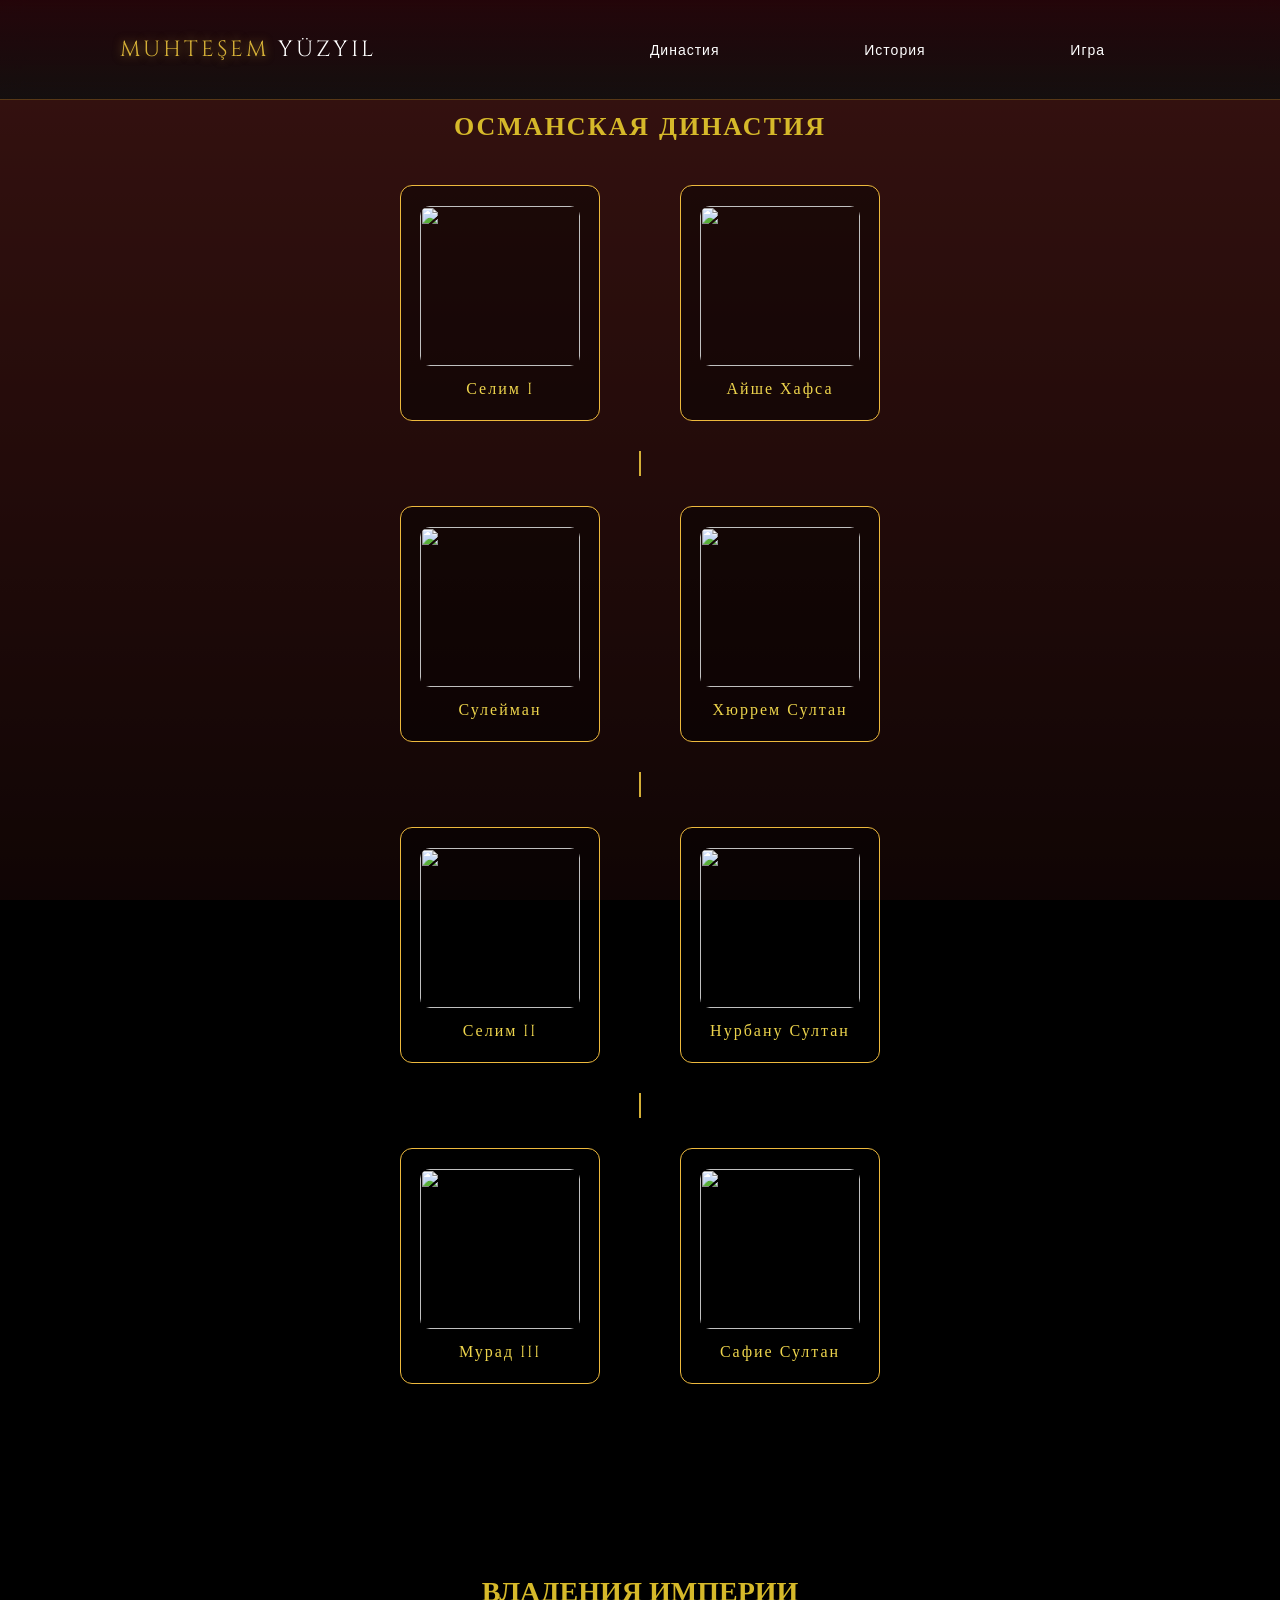
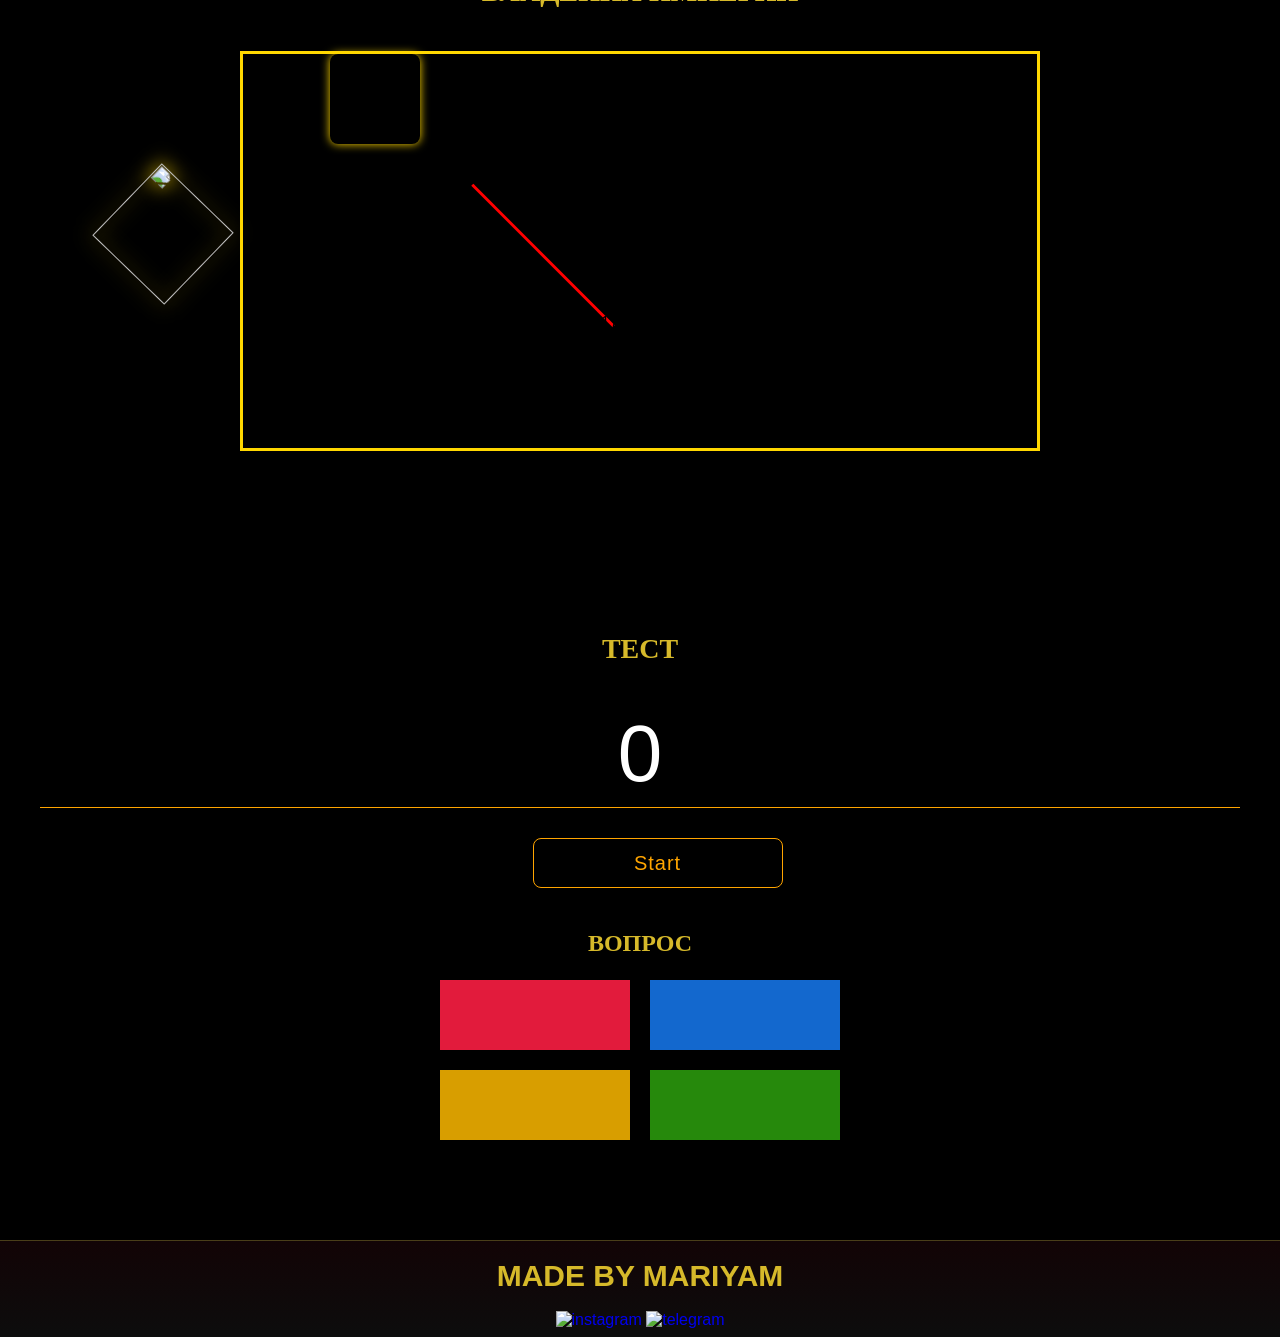
==== commit 447d4114: "add script" ====
--- a/dynasty.html
+++ b/dynasty.html
@@ -129,5 +129,4 @@
 
 </body>
 <script src="project/js/dynasty.js"></script>
-<script src="project/js/modal.js"></script>
 </html>
